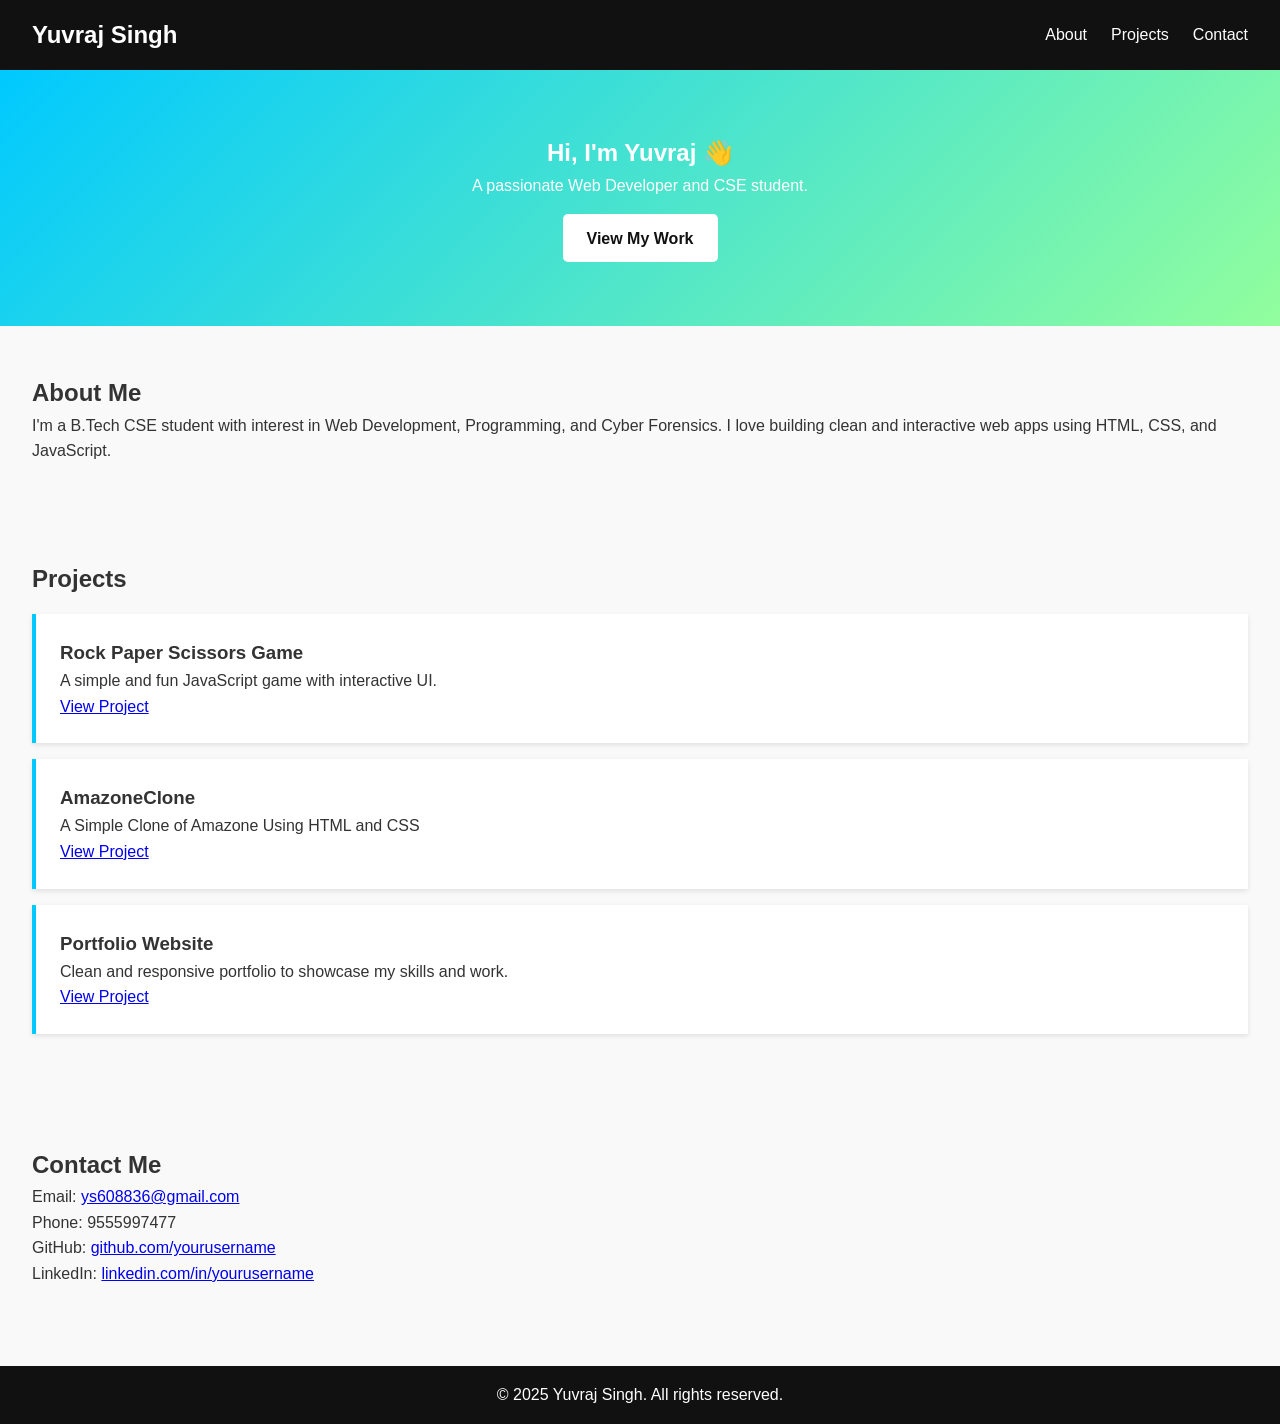
==== Portfolio/index.html @ 0d2af279 "Add files via upload" ====
<!DOCTYPE html>
<html lang="en">

<head>
    <meta charset="UTF-8" />
    <meta name="viewport" content="width=device-width, initial-scale=1.0" />
    <title>Yuvraj Singh | Portfolio</title>
    <link rel="stylesheet" href="style.css" />
</head>

<body>
    <header>
        <nav>
            <h1>Yuvraj Singh</h1>
            <ul>
                <li><a href="#about">About</a></li>
                <li><a href="#projects">Projects</a></li>
                <li><a href="#contact">Contact</a></li>
            </ul>
        </nav>
    </header>

    <section id="hero">
        <h2>Hi, I'm Yuvraj 👋</h2>
        <p>A passionate Web Developer and CSE student.</p>
        <a href="#projects" class="btn">View My Work</a>
    </section>

    <section id="about">
        <h2>About Me</h2>
        <p>
            I'm a B.Tech CSE student with interest in Web Development, Programming,
            and Cyber Forensics. I love building clean and interactive web apps using
            HTML, CSS, and JavaScript.
        </p>
    </section>

    <section id="projects">
        <h2>Projects</h2>
        <div class="project">
            <h3>Rock Paper Scissors Game</h3>
            <p>A simple and fun JavaScript game with interactive UI.</p>
            <a href="https://github.com/Yuvraj9555/Rock-Paper-Scissor" target="_blank">View Project</a>
        </div>
        <div class="project">
            <h3>AmazoneClone</h3>
            <p>A Simple Clone of Amazone Using HTML and CSS</p>
            <a href="https://github.com/Yuvraj9555/Amazon-Clone" target="_blank">View Project</a>
        </div>
        <div class="project">
            <h3>Portfolio Website</h3>
            <p>Clean and responsive portfolio to showcase my skills and work.</p>
            <a href="https://github.com/Yuvraj9555/Portfolio" target="_blank">View Project</a>
        </div>
        <!-- Add more projects here -->
    </section>

    <section id="contact">
        <h2>Contact Me</h2>
        <p>Email: <a href="mailto:ys608836@gmail.com">ys608836@gmail.com</a></p>
        <p>Phone: 9555997477</p>
        <p>GitHub: <a href="https://github.com/" target="_blank">github.com/yourusername</a></p>
        <p>LinkedIn: <a href="https://linkedin.com/in/" target="_blank">linkedin.com/in/yourusername</a></p>
    </section>

    <footer>
        <p>&copy; 2025 Yuvraj Singh. All rights reserved.</p>
    </footer>

    <script src="script.js"></script>
</body>

</html>
---- Portfolio/style.css ----
* {
    margin: 0;
    padding: 0;
    box-sizing: border-box;
}

body {
    font-family: "Segoe UI", sans-serif;
    line-height: 1.6;
    background: #f9f9f9;
    color: #333;
}

header {
    background: #111;
    color: #fff;
    padding: 1rem 2rem;
}

nav {
    display: flex;
    justify-content: space-between;
    align-items: center;
}

nav ul {
    display: flex;
    list-style: none;
}

nav li {
    margin-left: 1.5rem;
}

nav a {
    color: #fff;
    text-decoration: none;
}

#hero {
    text-align: center;
    padding: 4rem 2rem;
    background: linear-gradient(135deg, #00c9ff, #92fe9d);
    color: #fff;
}

#hero .btn {
    background: #fff;
    color: #111;
    padding: 0.7rem 1.5rem;
    border-radius: 5px;
    display: inline-block;
    margin-top: 1rem;
    text-decoration: none;
    font-weight: bold;
}

section {
    padding: 3rem 2rem;
}

.project {
    background: #fff;
    padding: 1.5rem;
    margin: 1rem 0;
    border-left: 4px solid #00c9ff;
    box-shadow: 0 2px 5px rgba(0, 0, 0, 0.1);
}

footer {
    background: #111;
    color: #fff;
    text-align: center;
    padding: 1rem;
    margin-top: 2rem;
}
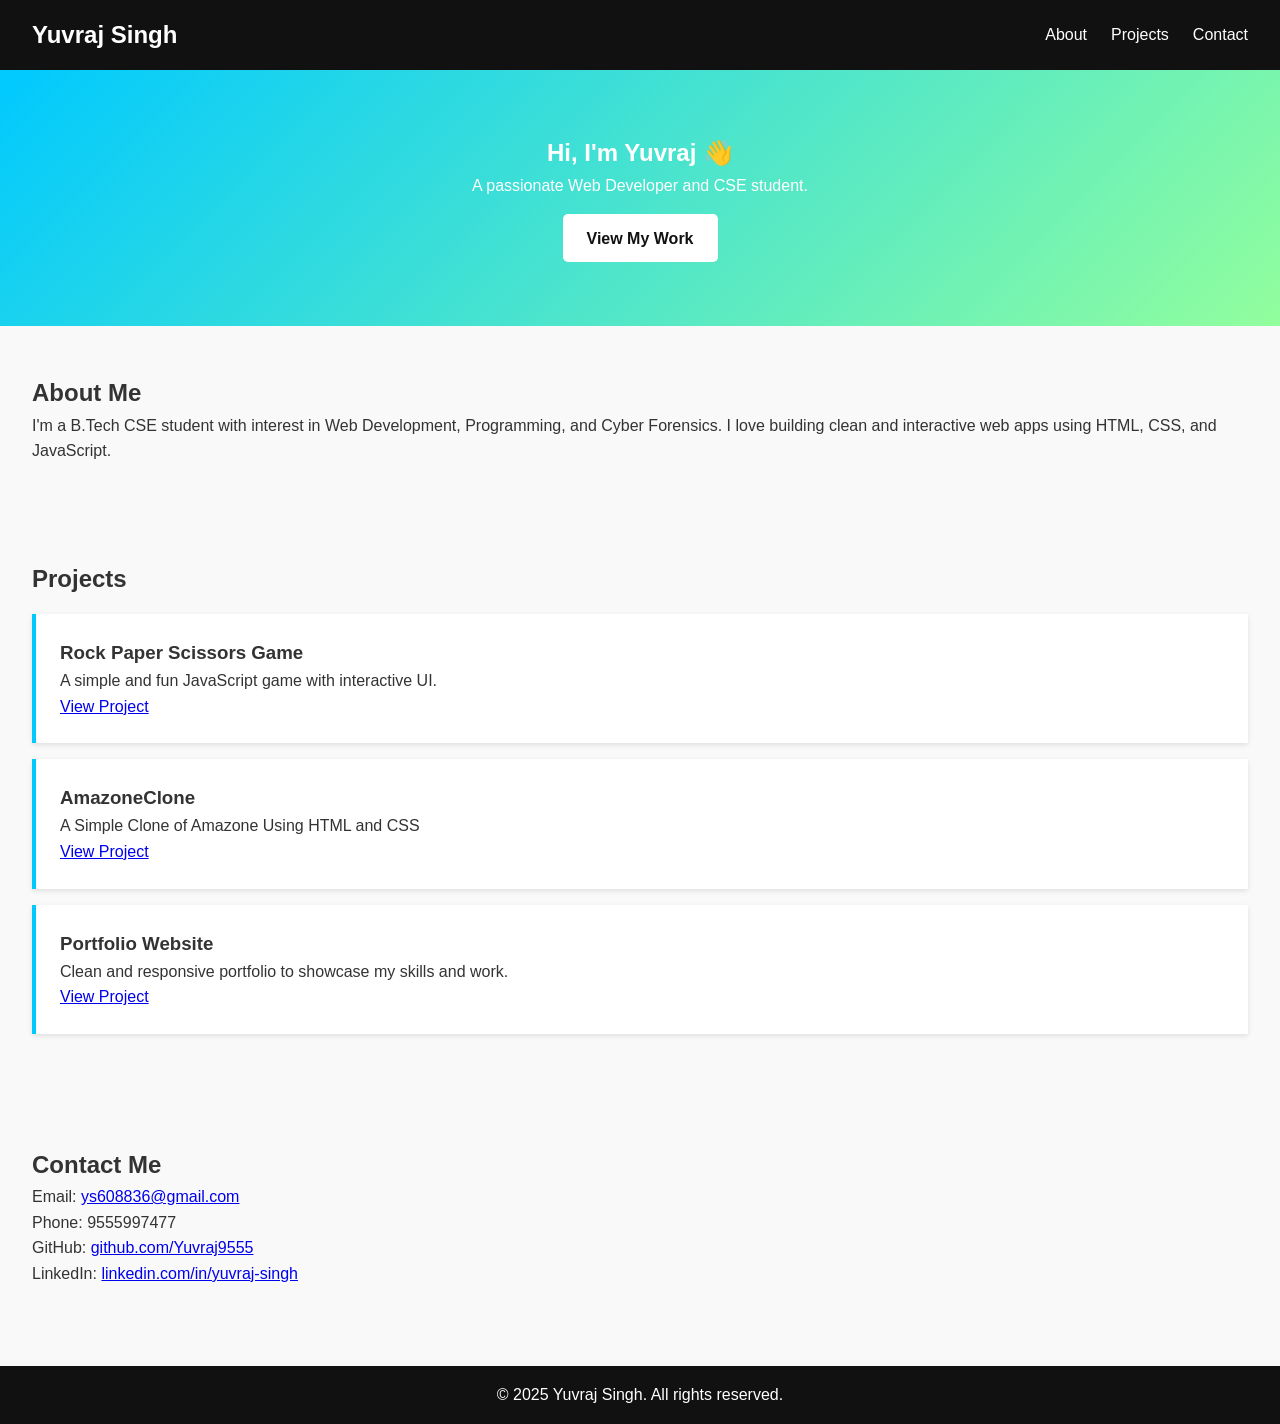
==== commit e1e4f937: "Update index.html" ====
--- a/Portfolio/index.html
+++ b/Portfolio/index.html
@@ -59,8 +59,8 @@
         <h2>Contact Me</h2>
         <p>Email: <a href="mailto:ys608836@gmail.com">ys608836@gmail.com</a></p>
         <p>Phone: 9555997477</p>
-        <p>GitHub: <a href="https://github.com/" target="_blank">github.com/yourusername</a></p>
-        <p>LinkedIn: <a href="https://linkedin.com/in/" target="_blank">linkedin.com/in/yourusername</a></p>
+        <p>GitHub: <a href="https://github.com/Yuvraj9555" target="_blank">github.com/Yuvraj9555</a></p>
+        <p>LinkedIn: <a href="https://linkedin.com/in/yuvraj-singh-b6b943287" target="_blank">linkedin.com/in/yuvraj-singh</a></p>
     </section>
 
     <footer>
@@ -70,4 +70,4 @@
     <script src="script.js"></script>
 </body>
 
-</html>+</html>
